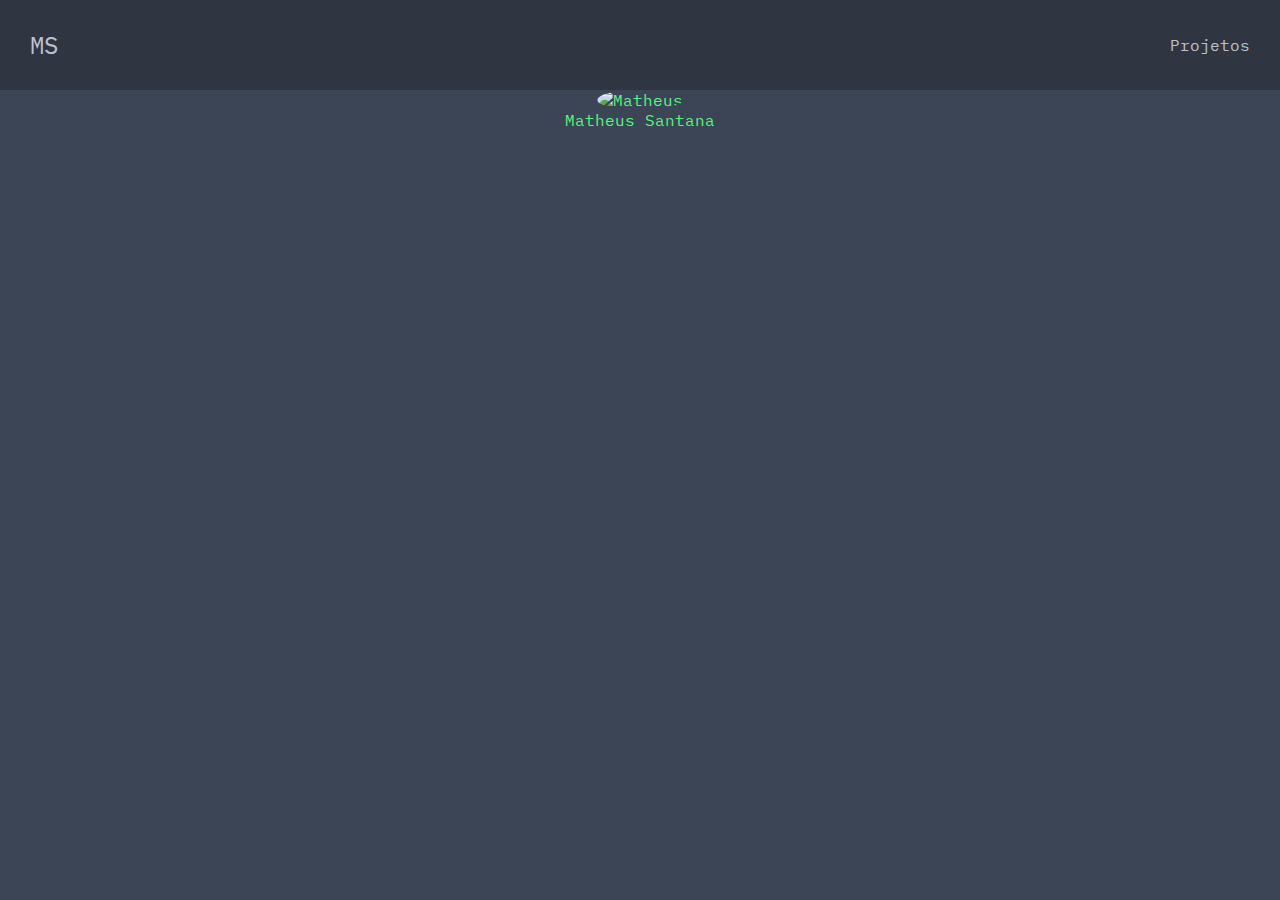
==== index.html @ c453e530 "initial commit" ====
<!DOCTYPE html>

<html>
    <head>
        <meta name="viewport" content="width=device-width, initial-scale=1.0">
        <link rel="stylesheet" href="styles/global.css">
        <link rel="stylesheet" href="styles/index.css">
        <title>Matheus</title>
    </head>

    <body>
        <!--navBar components-->
        <header>
            <nav>
                <div id="main-icon">
                    <a class="nav-link" href="/index.html">MS</a>
                </div>
                <a class="nav-link" href="/pages/projetos/">Projetos</a>
            </nav>
        </header>

        <img id="avatar" 
        src="https://avatars3.githubusercontent.com/u/40031356?s=460&v=4" 
        alt="Matheus"
        ><!--img#avatar-->

        <p id="avatar-title">Matheus Santana</p>
    </body>
</html>
---- styles/global.css ----
@import url('https://fonts.googleapis.com/css?family=IBM+Plex+Mono&display=swap');

* {
    margin: 0;
    padding: 0;
    border: 0;
}

body {
    background-color: #3C4556;
    color: rgba(80, 250, 123, 1);
    font-family: 'IBM Plex Mono', monospace;
    text-align: center;
}

header {
    background-color: rgb(47, 54, 66);
}

header nav{
    display: flex;
    flex-direction: row;
    align-items: center;
    justify-content: flex-end;
    height: 50px;
    padding: 20px;
}

#main-icon {
    margin-right: auto;
    font-size: 24px;
}

.nav-link {
    text-decoration: none;
    margin: 10px;
    color: #BCC2CD;
}

.nav-link:hover {
    color: rgb(236, 141, 200);
    border-bottom: 1px solid rgba(80, 250, 123, 1);
    transition: color 300ms,
                border 400ms;

}
---- styles/index.css ----
#avatar {
    max-width: 300px;
    border-radius: 50%;
}
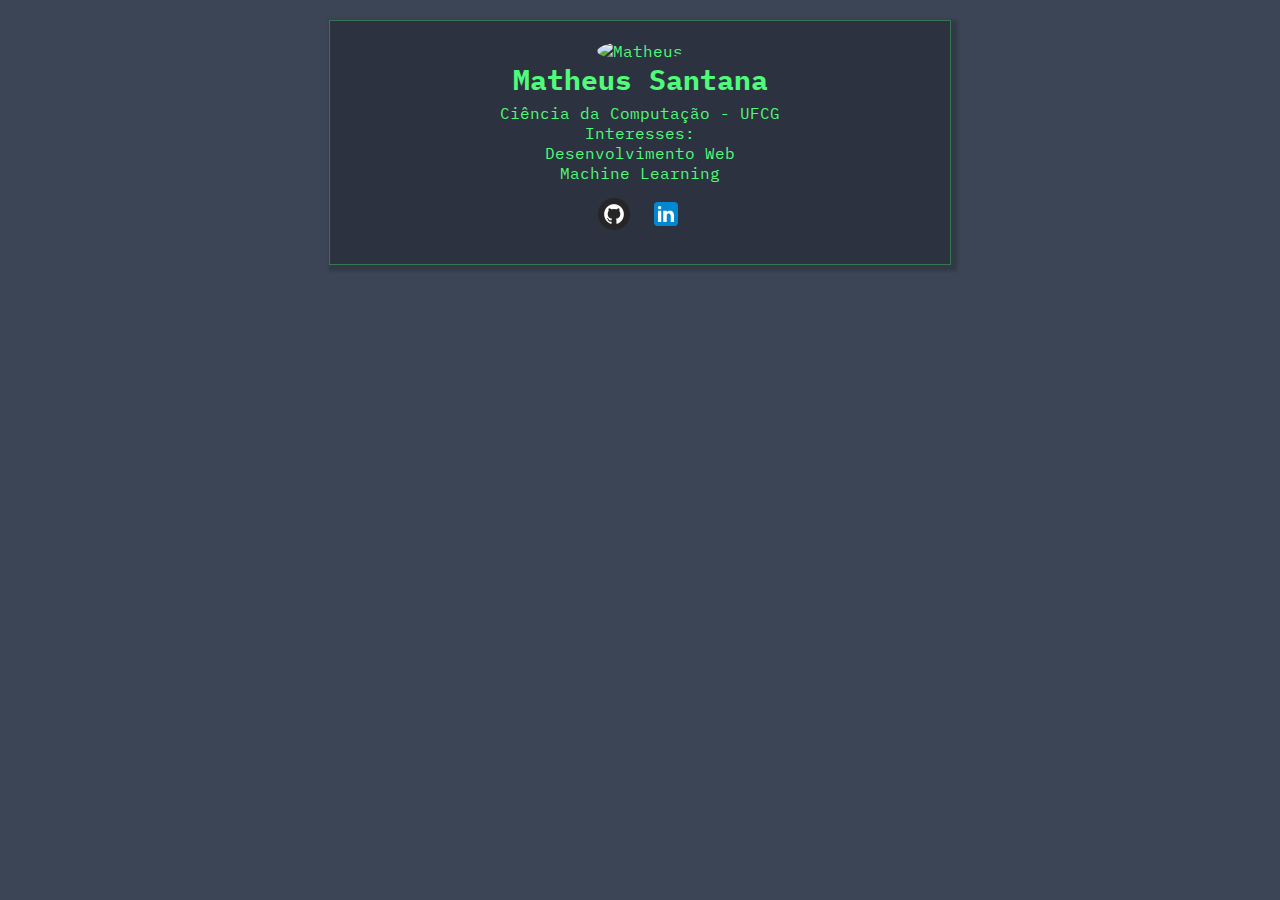
==== commit d021ce12: "remove navbar and improvements" ====
--- a/index.html
+++ b/index.html
@@ -3,27 +3,52 @@
 <html>
     <head>
         <meta name="viewport" content="width=device-width, initial-scale=1.0">
+        <link rel="stylesheet" href="assets/css/devicons.css">
         <link rel="stylesheet" href="styles/global.css">
         <link rel="stylesheet" href="styles/index.css">
         <title>Matheus</title>
     </head>
 
     <body>
-        <!--navBar components-->
-        <header>
-            <nav>
-                <div id="main-icon">
-                    <a class="nav-link" href="/index.html">MS</a>
+
+        <main>
+            <div id="intro">
+                <img id="avatar" 
+                src="https://avatars3.githubusercontent.com/u/40031356?s=460&v=4" 
+                alt="Matheus"
+                ><!--img#avatar-->
+
+                <h1 id="avatar-title">Matheus Santana</h1>
+
+                <div id="info">
+                    <p>
+                        Ciência da Computação - UFCG 
+                    </p><!--about-me-->
+                    <p>
+                        Interesses:
+                    </p>
+                    <ul>
+                        <li>Desenvolvimento Web</li>
+                        <li>Machine Learning</li>
+                    </ul>
                 </div>
-                <a class="nav-link" href="/pages/projetos/">Projetos</a>
-            </nav>
-        </header>
-
-        <img id="avatar" 
-        src="https://avatars3.githubusercontent.com/u/40031356?s=460&v=4" 
-        alt="Matheus"
-        ><!--img#avatar-->
-
-        <p id="avatar-title">Matheus Santana</p>
+                <div id="social-media">
+                    <a href="http://github.com/mathsantana">
+                        <img src="assets/github.png" 
+                        alt="Git" 
+                        class="icons"
+                        height="32"
+                        width="32">
+                    </a>
+                    <a href="https://www.linkedin.com/in/matheusalcsantana/">
+                        <img src="assets/linkedin.png" 
+                        alt="Linkedin" 
+                        class="icons"
+                        height="32"
+                        width="32">
+                    </a>
+                </div><!--social-media-->
+            </div>
+        </main>
     </body>
 </html>--- a/assets/css/devicons.css
+++ b/assets/css/devicons.css
@@ -0,0 +1,787 @@
+﻿/*!
+ *  Devicons 1.8.0 made by Theodore Vorillas / http://vorillaz.com 
+ */
+@font-face {
+  font-family: 'devicons';
+  src: url("../fonts/devicons.eot?xqxft6");
+  src: url("../fonts/devicons.eot?#iefixxqxft6") format("embedded-opentype"), url("../fonts/devicons.woff?xqxft6") format("woff"), url("../fonts/devicons.ttf?xqxft6") format("truetype"), url("../fonts/devicons.svg?xqxft6#devicons") format("svg");
+  font-weight: normal;
+  font-style: normal;
+}
+
+.devicons {
+  font-family: 'devicons';
+  speak: none;
+  font-style: normal;
+  font-weight: normal;
+  font-variant: normal;
+  text-transform: none;
+  line-height: 1;
+  /* Better Font Rendering =========== */
+  -webkit-font-smoothing: antialiased;
+  -moz-osx-font-smoothing: grayscale;
+}
+
+.devicons-git:before {
+  content: "\e602";
+}
+
+.devicons-git_compare:before {
+  content: "\e628";
+}
+
+.devicons-git_branch:before {
+  content: "\e625";
+}
+
+.devicons-git_commit:before {
+  content: "\e629";
+}
+
+.devicons-git_pull_request:before {
+  content: "\e626";
+}
+
+.devicons-git_merge:before {
+  content: "\e627";
+}
+
+.devicons-bitbucket:before {
+  content: "\e603";
+}
+
+.devicons-github_alt:before {
+  content: "\e608";
+}
+
+.devicons-github_badge:before {
+  content: "\e609";
+}
+
+.devicons-github:before {
+  content: "\e60a";
+}
+
+.devicons-github_full:before {
+  content: "\e617";
+}
+
+.devicons-java:before {
+  content: "\e638";
+}
+
+.devicons-ruby:before {
+  content: "\e639";
+}
+
+.devicons-scala:before {
+  content: "\e637";
+}
+
+.devicons-python:before {
+  content: "\e63c";
+}
+
+.devicons-go:before {
+  content: "\e624";
+}
+
+.devicons-ruby_on_rails:before {
+  content: "\e63b";
+}
+
+.devicons-django:before {
+  content: "\e61d";
+}
+
+.devicons-markdown:before {
+  content: "\e63e";
+}
+
+.devicons-php:before {
+  content: "\e63d";
+}
+
+.devicons-mysql:before {
+  content: "\e604";
+}
+
+.devicons-streamline:before {
+  content: "\e605";
+}
+
+.devicons-database:before {
+  content: "\e606";
+}
+
+.devicons-laravel:before {
+  content: "\e63f";
+}
+
+.devicons-javascript:before {
+  content: "\e64e";
+}
+
+.devicons-angular:before {
+  content: "\e653";
+}
+
+.devicons-backbone:before {
+  content: "\e652";
+}
+
+.devicons-coffeescript:before {
+  content: "\e651";
+}
+
+.devicons-jquery:before {
+  content: "\e650";
+}
+
+.devicons-modernizr:before {
+  content: "\e620";
+}
+
+.devicons-jquery_ui:before {
+  content: "\e654";
+}
+
+.devicons-ember:before {
+  content: "\e61b";
+}
+
+.devicons-dojo:before {
+  content: "\e61c";
+}
+
+.devicons-nodejs:before {
+  content: "\e619";
+}
+
+.devicons-nodejs_small:before {
+  content: "\e618";
+}
+
+.devicons-javascript_shield:before {
+  content: "\e64f";
+}
+
+.devicons-bootstrap:before {
+  content: "\e647";
+}
+
+.devicons-sass:before {
+  content: "\e64b";
+}
+
+.devicons-css3_full:before {
+  content: "\e64a";
+}
+
+.devicons-css3:before {
+  content: "\e649";
+}
+
+.devicons-html5:before {
+  content: "\e636";
+}
+
+.devicons-html5_multimedia:before {
+  content: "\e632";
+}
+
+.devicons-html5_device_access:before {
+  content: "\e633";
+}
+
+.devicons-html5_3d_effects:before {
+  content: "\e635";
+}
+
+.devicons-html5_connectivity:before {
+  content: "\e634";
+}
+
+.devicons-ghost_small:before {
+  content: "\e614";
+}
+
+.devicons-ghost:before {
+  content: "\e61f";
+}
+
+.devicons-magento:before {
+  content: "\e640";
+}
+
+.devicons-joomla:before {
+  content: "\e641";
+}
+
+.devicons-jekyll_small:before {
+  content: "\e60d";
+}
+
+.devicons-drupal:before {
+  content: "\e642";
+}
+
+.devicons-wordpress:before {
+  content: "\e60b";
+}
+
+.devicons-grunt:before {
+  content: "\e64c";
+}
+
+.devicons-bower:before {
+  content: "\e64d";
+}
+
+.devicons-npm:before {
+  content: "\e61e";
+}
+
+.devicons-yahoo_small:before {
+  content: "\e62b";
+}
+
+.devicons-yahoo:before {
+  content: "\e615";
+}
+
+.devicons-bing_small:before {
+  content: "\e600";
+}
+
+.devicons-windows:before {
+  content: "\e60f";
+}
+
+.devicons-linux:before {
+  content: "\e612";
+}
+
+.devicons-ubuntu:before {
+  content: "\e63a";
+}
+
+.devicons-android:before {
+  content: "\e60e";
+}
+
+.devicons-apple:before {
+  content: "\e611";
+}
+
+.devicons-appstore:before {
+  content: "\e613";
+}
+
+.devicons-phonegap:before {
+  content: "\e630";
+}
+
+.devicons-blackberry:before {
+  content: "\e623";
+}
+
+.devicons-stackoverflow:before {
+  content: "\e610";
+}
+
+.devicons-techcrunch:before {
+  content: "\e62c";
+}
+
+.devicons-codrops:before {
+  content: "\e62f";
+}
+
+.devicons-css_tricks:before {
+  content: "\e601";
+}
+
+.devicons-smashing_magazine:before {
+  content: "\e62d";
+}
+
+.devicons-netmagazine:before {
+  content: "\e62e";
+}
+
+.devicons-codepen:before {
+  content: "\e616";
+}
+
+.devicons-cssdeck:before {
+  content: "\e62a";
+}
+
+.devicons-hackernews:before {
+  content: "\e61a";
+}
+
+.devicons-dropbox:before {
+  content: "\e607";
+}
+
+.devicons-google_drive:before {
+  content: "\e631";
+}
+
+.devicons-visualstudio:before {
+  content: "\e60c";
+}
+
+.devicons-unity_small:before {
+  content: "\e621";
+}
+
+.devicons-raspberry_pi:before {
+  content: "\e622";
+}
+
+.devicons-chrome:before {
+  content: "\e643";
+}
+
+.devicons-ie:before {
+  content: "\e644";
+}
+
+.devicons-firefox:before {
+  content: "\e645";
+}
+
+.devicons-opera:before {
+  content: "\e646";
+}
+
+.devicons-safari:before {
+  content: "\e648";
+}
+
+.devicons-swift:before {
+  content: "\e655";
+}
+
+.devicons-symfony:before {
+  content: "\e656";
+}
+
+.devicons-symfony_badge:before {
+  content: "\e657";
+}
+
+.devicons-less:before {
+  content: "\e658";
+}
+
+.devicons-stylus:before {
+  content: "\e659";
+}
+
+.devicons-trello:before {
+  content: "\e65a";
+}
+
+.devicons-atlassian:before {
+  content: "\e65b";
+}
+
+.devicons-jira:before {
+  content: "\e65c";
+}
+
+.devicons-envato:before {
+  content: "\e65d";
+}
+
+.devicons-snap_svg:before {
+  content: "\e65e";
+}
+
+.devicons-raphael:before {
+  content: "\e65f";
+}
+
+.devicons-google_analytics:before {
+  content: "\e660";
+}
+
+.devicons-compass:before {
+  content: "\e661";
+}
+
+.devicons-onedrive:before {
+  content: "\e662";
+}
+
+.devicons-gulp:before {
+  content: "\e663";
+}
+
+.devicons-atom:before {
+  content: "\e664";
+}
+
+.devicons-cisco:before {
+  content: "\e665";
+}
+
+.devicons-nancy:before {
+  content: "\e666";
+}
+
+.devicons-clojure:before {
+  content: "\e668";
+}
+
+.devicons-clojure_alt:before {
+  content: "\e66a";
+}
+
+.devicons-perl:before {
+  content: "\e669";
+}
+
+.devicons-celluloid:before {
+  content: "\e66b";
+}
+
+.devicons-w3c:before {
+  content: "\e66c";
+}
+
+.devicons-redis:before {
+  content: "\e66d";
+}
+
+.devicons-postgresql:before {
+  content: "\e66e";
+}
+
+.devicons-webplatform:before {
+  content: "\e66f";
+}
+
+.devicons-jenkins:before {
+  content: "\e667";
+}
+
+.devicons-requirejs:before {
+  content: "\e670";
+}
+
+.devicons-opensource:before {
+  content: "\e671";
+}
+
+.devicons-typo3:before {
+  content: "\e672";
+}
+
+.devicons-uikit:before {
+  content: "\e673";
+}
+
+.devicons-doctrine:before {
+  content: "\e674";
+}
+
+.devicons-groovy:before {
+  content: "\e675";
+}
+
+.devicons-nginx:before {
+  content: "\e676";
+}
+
+.devicons-haskell:before {
+  content: "\e677";
+}
+
+.devicons-zend:before {
+  content: "\e678";
+}
+
+.devicons-gnu:before {
+  content: "\e679";
+}
+
+.devicons-yeoman:before {
+  content: "\e67a";
+}
+
+.devicons-heroku:before {
+  content: "\e67b";
+}
+
+.devicons-debian:before {
+  content: "\e67d";
+}
+
+.devicons-travis:before {
+  content: "\e67e";
+}
+
+.devicons-dotnet:before {
+  content: "\e67f";
+}
+
+.devicons-codeigniter:before {
+  content: "\e680";
+}
+
+.devicons-javascript_badge:before {
+  content: "\e681";
+}
+
+.devicons-yii:before {
+  content: "\e682";
+}
+
+.devicons-msql_server:before {
+  content: "\e67c";
+}
+
+.devicons-composer:before {
+  content: "\e683";
+}
+
+.devicons-krakenjs_badge:before {
+  content: "\e684";
+}
+
+.devicons-krakenjs:before {
+  content: "\e685";
+}
+
+.devicons-mozilla:before {
+  content: "\e686";
+}
+
+.devicons-firebase:before {
+  content: "\e687";
+}
+
+.devicons-sizzlejs:before {
+  content: "\e688";
+}
+
+.devicons-creativecommons:before {
+  content: "\e689";
+}
+
+.devicons-creativecommons_badge:before {
+  content: "\e68a";
+}
+
+.devicons-mitlicence:before {
+  content: "\e68b";
+}
+
+.devicons-senchatouch:before {
+  content: "\e68c";
+}
+
+.devicons-bugsense:before {
+  content: "\e68d";
+}
+
+.devicons-extjs:before {
+  content: "\e68e";
+}
+
+.devicons-mootools_badge:before {
+  content: "\e68f";
+}
+
+.devicons-mootools:before {
+  content: "\e690";
+}
+
+.devicons-ruby_rough:before {
+  content: "\e691";
+}
+
+.devicons-komodo:before {
+  content: "\e692";
+}
+
+.devicons-coda:before {
+  content: "\e693";
+}
+
+.devicons-bintray:before {
+  content: "\e694";
+}
+
+.devicons-terminal:before {
+  content: "\e695";
+}
+
+.devicons-code:before {
+  content: "\e696";
+}
+
+.devicons-responsive:before {
+  content: "\e697";
+}
+
+.devicons-dart:before {
+  content: "\e698";
+}
+
+.devicons-aptana:before {
+  content: "\e699";
+}
+
+.devicons-mailchimp:before {
+  content: "\e69a";
+}
+
+.devicons-netbeans:before {
+  content: "\e69b";
+}
+
+.devicons-dreamweaver:before {
+  content: "\e69c";
+}
+
+.devicons-brackets:before {
+  content: "\e69d";
+}
+
+.devicons-eclipse:before {
+  content: "\e69e";
+}
+
+.devicons-cloud9:before {
+  content: "\e69f";
+}
+
+.devicons-scrum:before {
+  content: "\e6a0";
+}
+
+.devicons-prolog:before {
+  content: "\e6a1";
+}
+
+.devicons-terminal_badge:before {
+  content: "\e6a2";
+}
+
+.devicons-code_badge:before {
+  content: "\e6a3";
+}
+
+.devicons-mongodb:before {
+  content: "\e6a4";
+}
+
+.devicons-meteor:before {
+  content: "\e6a5";
+}
+
+.devicons-meteorfull:before {
+  content: "\e6a6";
+}
+
+.devicons-fsharp:before {
+  content: "\e6a7";
+}
+
+.devicons-rust:before {
+  content: "\e6a8";
+}
+
+.devicons-ionic:before {
+  content: "\e6a9";
+}
+
+.devicons-sublime:before {
+  content: "\e6aa";
+}
+
+.devicons-appcelerator:before {
+  content: "\e6ab";
+}
+
+.devicons-asterisk:before {
+  content: "\e6ac";
+}
+
+.devicons-aws:before {
+  content: "\e6ad";
+}
+
+.devicons-digital-ocean:before {
+  content: "\e6ae";
+}
+
+.devicons-dlang:before {
+  content: "\e6af";
+}
+
+.devicons-docker:before {
+  content: "\e6b0";
+}
+
+.devicons-erlang:before {
+  content: "\e6b1";
+}
+
+.devicons-google-cloud-platform:before {
+  content: "\e6b2";
+}
+
+.devicons-grails:before {
+  content: "\e6b3";
+}
+
+.devicons-illustrator:before {
+  content: "\e6b4";
+}
+
+.devicons-intellij:before {
+  content: "\e6b5";
+}
+
+.devicons-materializecss:before {
+  content: "\e6b6";
+}
+
+.devicons-openshift:before {
+  content: "\e6b7";
+}
+
+.devicons-photoshop:before {
+  content: "\e6b8";
+}
+
+.devicons-rackspace:before {
+  content: "\e6b9";
+}
+
+.devicons-react:before {
+  content: "\e6ba";
+}
+
+.devicons-redhat:before {
+  content: "\e6bb";
+}
+
+.devicons-scriptcs:before {
+  content: "\e6bc";
+}
+
+.devicons-sqllite:before {
+  content: "\e6c4";
+}
+
+.devicons-vim:before {
+  content: "\e6c5";
+}
--- a/styles/global.css
+++ b/styles/global.css
@@ -11,6 +11,16 @@
     color: rgba(80, 250, 123, 1);
     font-family: 'IBM Plex Mono', monospace;
     text-align: center;
+    height: 100%;
+    /* background-image: linear-gradient(180deg,rgb(69, 79, 99), #3C4556); */
+}
+
+a {
+    text-decoration: none;
+}
+
+ul {
+    list-style: none;
 }
 
 header {
--- a/styles/index.css
+++ b/styles/index.css
@@ -1,4 +1,36 @@
+main {
+    display: flex;
+    flex-direction: column;
+    align-items: center;
+}
+
+#intro {
+    background-color: rgb(44, 50, 63);
+    display: flex;
+    flex-direction: column;
+    align-items: center;
+    max-width: 600px;
+    min-width: 260px;
+    margin-top: 20px;
+    border: 1px solid rgba(80, 250, 122, 0.336) ;
+    width: 60%;
+    padding: 20px 10px;
+    box-shadow: 3px 3px 3px 3px rgba(21, 24, 29, 0.274) ;
+}
+
+#info {
+    margin: 5px 0;
+}
+
+.icons {
+    margin: 10px 5px;
+}
+
 #avatar {
-    max-width: 300px;
+    max-width: 200px;
     border-radius: 50%;
+}
+
+#avatar-title {
+    font-size: 28px;
 }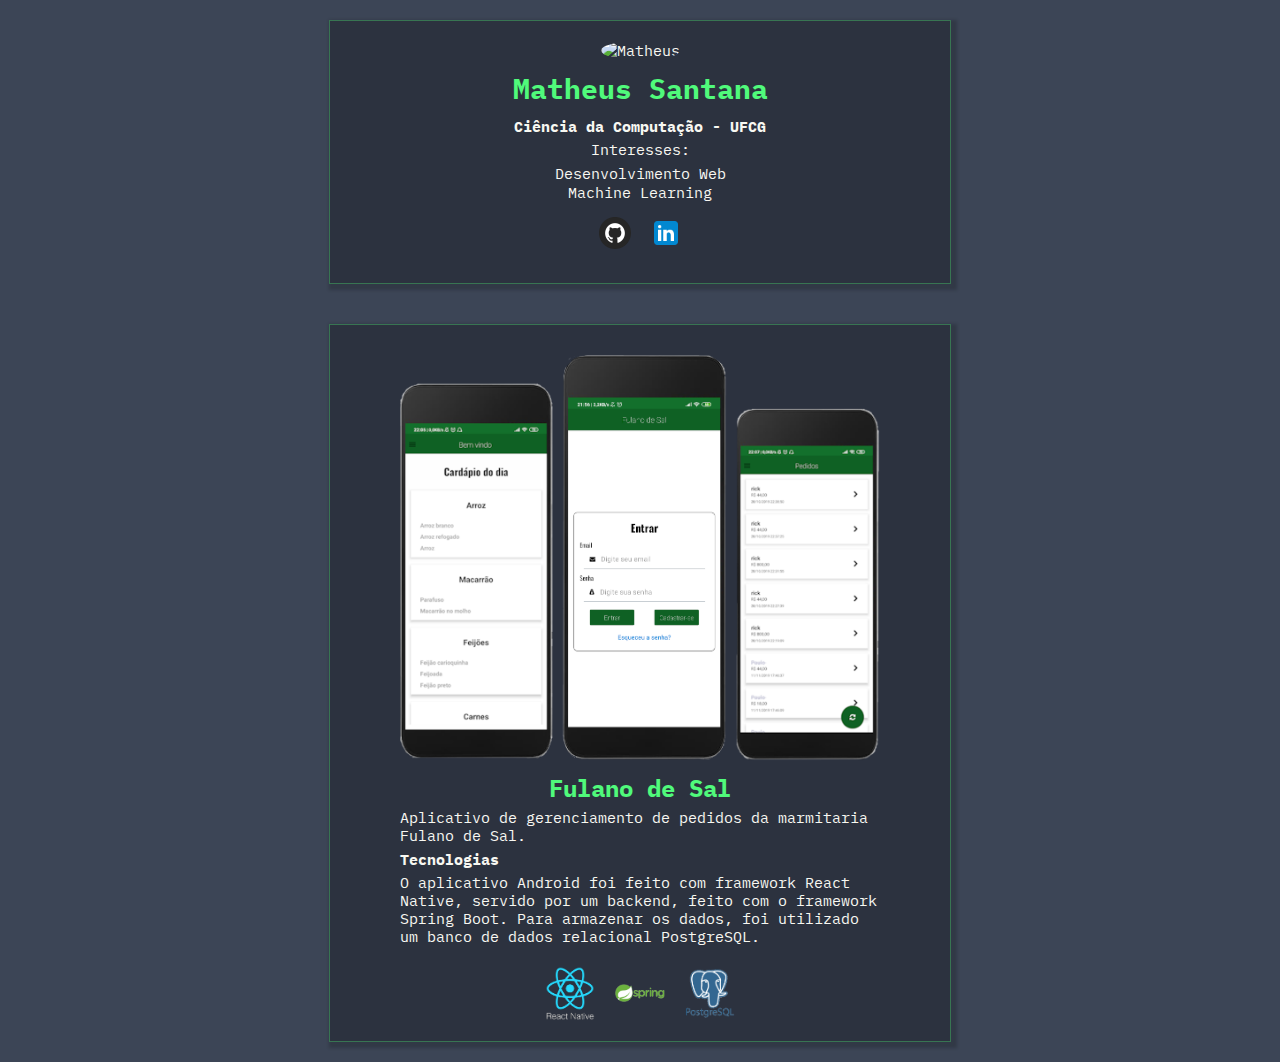
==== commit 69083c0a: "first project added + fixes" ====
--- a/index.html
+++ b/index.html
@@ -3,16 +3,15 @@
 <html>
     <head>
         <meta name="viewport" content="width=device-width, initial-scale=1.0">
-        <link rel="stylesheet" href="assets/css/devicons.css">
         <link rel="stylesheet" href="styles/global.css">
         <link rel="stylesheet" href="styles/index.css">
-        <title>Matheus</title>
+        <title>Matheus Santana</title>
     </head>
 
     <body>
 
         <main>
-            <div id="intro">
+            <div class="box">
                 <img id="avatar" 
                 src="https://avatars3.githubusercontent.com/u/40031356?s=460&v=4" 
                 alt="Matheus"
@@ -21,9 +20,9 @@
                 <h1 id="avatar-title">Matheus Santana</h1>
 
                 <div id="info">
-                    <p>
+                    <h3>
                         Ciência da Computação - UFCG 
-                    </p><!--about-me-->
+                    </h3><!--about-me-->
                     <p>
                         Interesses:
                     </p>
@@ -49,6 +48,39 @@
                     </a>
                 </div><!--social-media-->
             </div>
+
+            <div class="box">
+                <img src="assets/fulanodesal.png"
+                alt="Fulano de Sal"
+                class="image-project">
+                <h2>Fulano de Sal</h2>
+                <section>
+                    <p>
+                        Aplicativo de gerenciamento de pedidos da marmitaria
+                        Fulano de Sal.
+                    </p>
+                    <h3>
+                        Tecnologias
+                    </h3>
+                    <p>
+                        O aplicativo Android foi feito com framework React Native, 
+                        servido por um backend, feito com o framework Spring Boot.
+                        Para armazenar os dados, foi utilizado um banco de dados
+                        relacional PostgreSQL.
+                    </p>
+                </section>
+                <div class="box-icons">
+                    <img src="assets/rn.png" 
+                    alt="React Native" 
+                    class="tech"> 
+                    <img src="assets/spring.png" 
+                    alt="Spring Boot" 
+                    class="tech"> 
+                    <img src="assets/postgres.png" 
+                    alt="PostgreSQL" 
+                    class="tech"> 
+                </div>
+            </div>
         </main>
     </body>
 </html>--- a/styles/global.css
+++ b/styles/global.css
@@ -1,14 +1,17 @@
-@import url('https://fonts.googleapis.com/css?family=IBM+Plex+Mono&display=swap');
+@import url('https://fonts.googleapis.com/css?family=IBM+Plex+Mono:300,400&display=swap');
+@import "vars.css";
 
 * {
     margin: 0;
     padding: 0;
     border: 0;
+    font-size: 15px;
 }
+
 
 body {
     background-color: #3C4556;
-    color: rgba(80, 250, 123, 1);
+    color: var(--white);
     font-family: 'IBM Plex Mono', monospace;
     text-align: center;
     height: 100%;
@@ -23,22 +26,29 @@
     list-style: none;
 }
 
-header {
-    background-color: rgb(47, 54, 66);
+h1, h2, h3, p {
+    margin-bottom: 5px;
 }
 
-header nav{
-    display: flex;
-    flex-direction: row;
-    align-items: center;
-    justify-content: flex-end;
-    height: 50px;
-    padding: 20px;
+h1, h2 {
+    color: var(--green);
 }
 
-#main-icon {
-    margin-right: auto;
+h1 {
+    font-size: 28px;
+}
+
+h2 {
     font-size: 24px;
+}
+
+h3 {
+    font-size: 15px;
+}
+
+p {
+    font-size: 15px;
+    line-height: 120%;
 }
 
 .nav-link {
@@ -54,3 +64,4 @@
                 border 400ms;
 
 }
+
--- a/styles/index.css
+++ b/styles/index.css
@@ -4,14 +4,19 @@
     align-items: center;
 }
 
-#intro {
+section {
+    width: 80%;
+    text-align: left;
+}
+
+.box {
     background-color: rgb(44, 50, 63);
     display: flex;
     flex-direction: column;
     align-items: center;
     max-width: 600px;
     min-width: 260px;
-    margin-top: 20px;
+    margin: 20px 0px;
     border: 1px solid rgba(80, 250, 122, 0.336) ;
     width: 60%;
     padding: 20px 10px;
@@ -29,8 +34,21 @@
 #avatar {
     max-width: 200px;
     border-radius: 50%;
+    margin-bottom: 10px;
 }
 
-#avatar-title {
-    font-size: 28px;
+.image-project {
+    width: 80%;
+    margin: 10px 0;
+}
+
+.box-icons {
+    display: flex;
+    margin-top: 15px;
+    align-items: center;
+}
+
+.tech {
+    width: 50px;
+    margin: 0 10px;
 }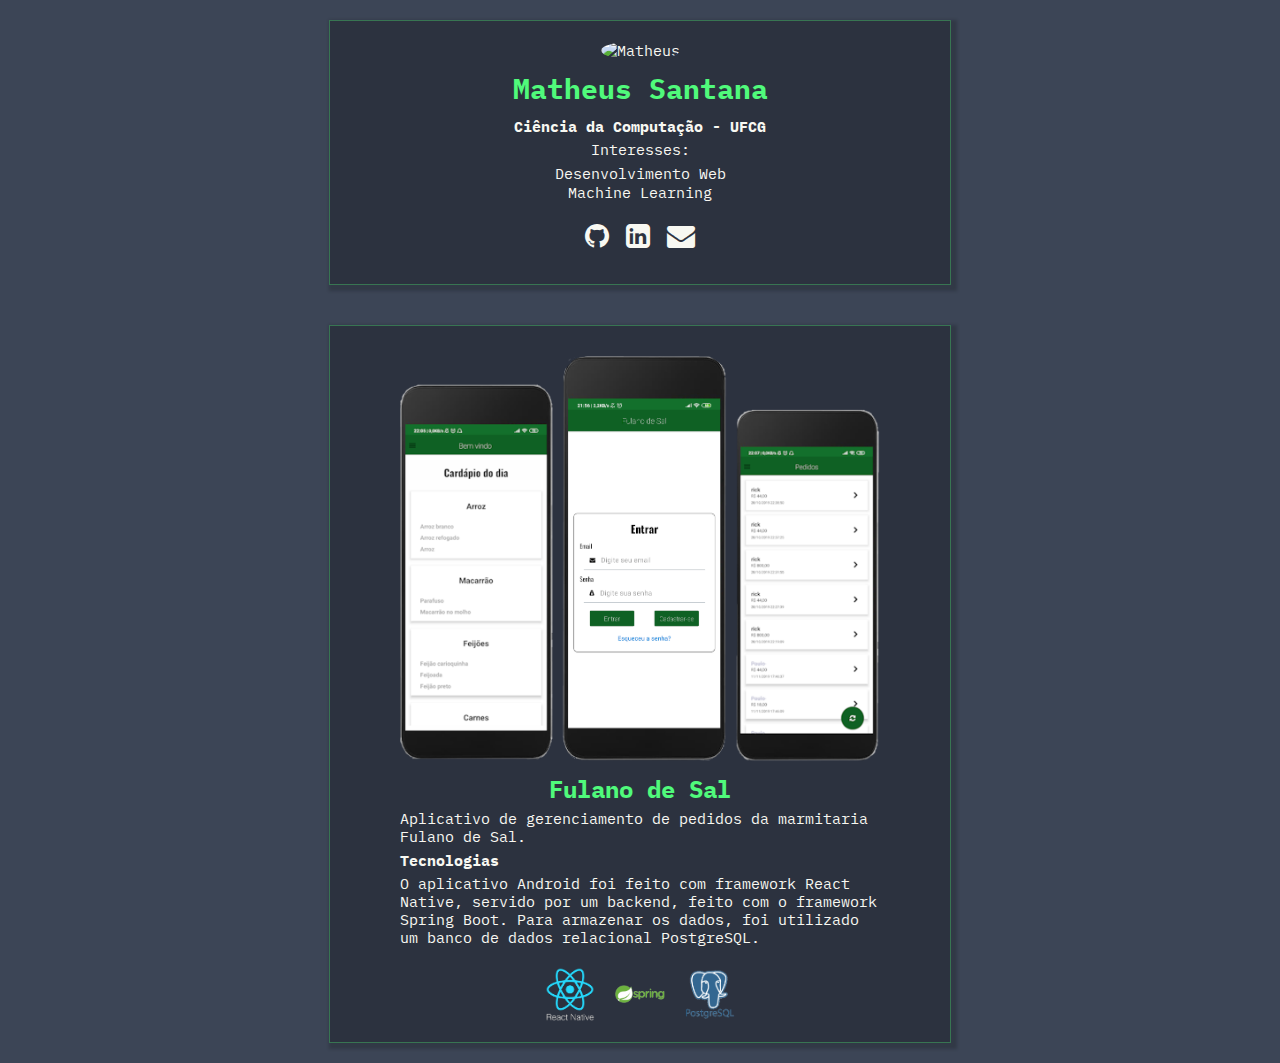
==== commit 5ff7d789: "improving social media icons" ====
--- a/index.html
+++ b/index.html
@@ -3,6 +3,7 @@
 <html>
     <head>
         <meta name="viewport" content="width=device-width, initial-scale=1.0">
+    <link rel="stylesheet" href="https://cdnjs.cloudflare.com/ajax/libs/font-awesome/4.7.0/css/font-awesome.min.css">
         <link rel="stylesheet" href="styles/global.css">
         <link rel="stylesheet" href="styles/index.css">
         <title>Matheus Santana</title>
@@ -32,19 +33,14 @@
                     </ul>
                 </div>
                 <div id="social-media">
-                    <a href="http://github.com/mathsantana">
-                        <img src="assets/github.png" 
-                        alt="Git" 
-                        class="icons"
-                        height="32"
-                        width="32">
+                    <a class="icons" target="_blank" href="http://github.com/mathsantana">
+                        <i class="fa fa-github" aria-hidden="true"></i>
                     </a>
-                    <a href="https://www.linkedin.com/in/matheusalcsantana/">
-                        <img src="assets/linkedin.png" 
-                        alt="Linkedin" 
-                        class="icons"
-                        height="32"
-                        width="32">
+                    <a class="icons" target="_blank" href="https://www.linkedin.com/in/matheusalcsantana/">
+                        <i class="fa fa-linkedin-square" aria-hidden="true"></i>
+                    </a>
+                    <a class="icons" href="mailto:matheus.santana@ccc.ufcg.edu.br">
+                        <i class="fa fa-envelope" aria-hidden="true"></i>
                     </a>
                 </div><!--social-media-->
             </div>
--- a/styles/index.css
+++ b/styles/index.css
@@ -27,8 +27,13 @@
     margin: 5px 0;
 }
 
+#social-media {
+    margin: 10px 0;
+}
+
 .icons {
-    margin: 10px 5px;
+    font-size: 28px;
+    color: var(--white);
 }
 
 #avatar {
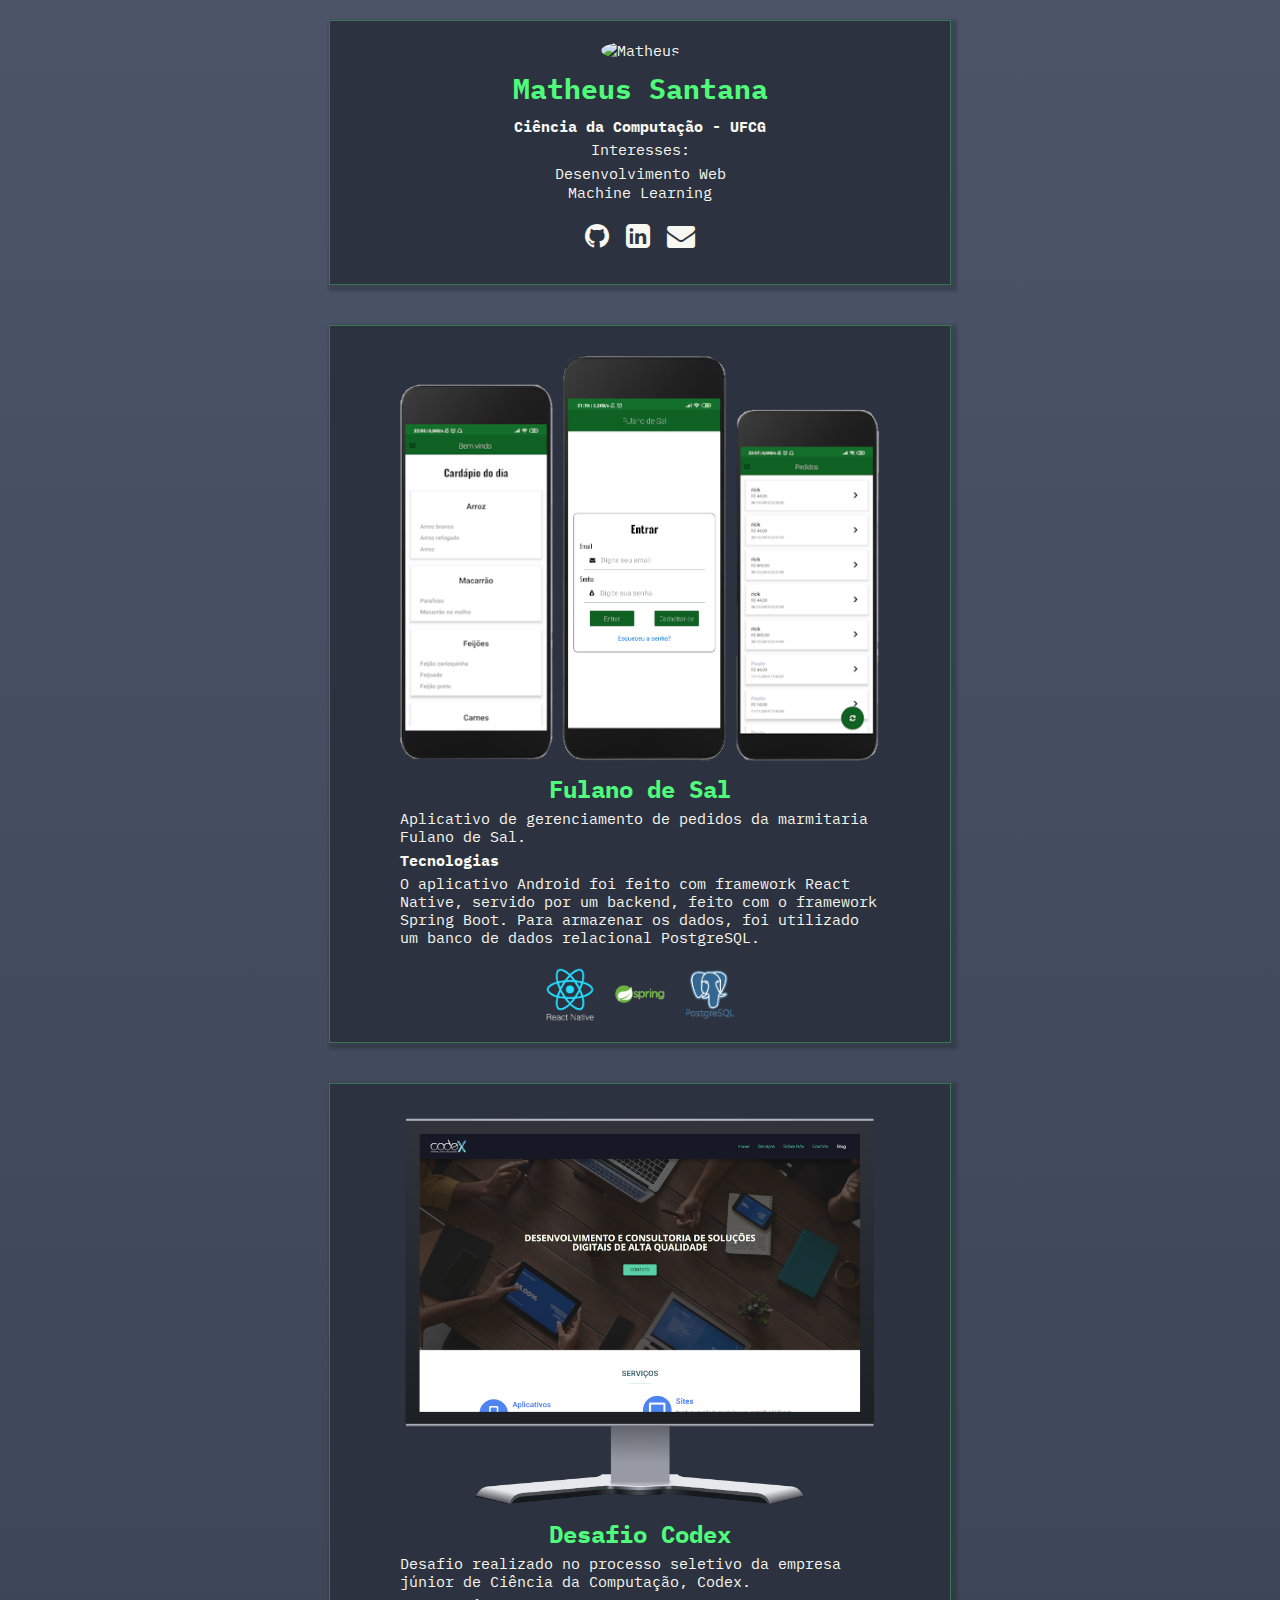
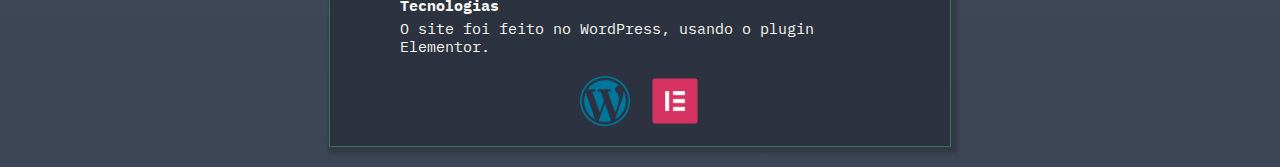
==== commit fabd2c30: "adding Codex project" ====
--- a/index.html
+++ b/index.html
@@ -77,6 +77,32 @@
                     class="tech"> 
                 </div>
             </div>
+            <div class="box">
+                <img src="assets/projeto-codex.png"
+                alt="Desafio Codex"
+                class="image-project">
+                <h2>Desafio Codex</h2>
+                <section>
+                    <p>
+                        Desafio realizado no processo seletivo da empresa júnior
+                        de Ciência da Computação, Codex.
+                    </p>
+                    <h3>
+                        Tecnologias
+                    </h3>
+                    <p>
+                        O site foi feito no WordPress, usando o plugin Elementor.
+                    </p>
+                </section>
+                <div class="box-icons">
+                    <img src="assets/wpIcon.png" 
+                    alt="WordPress" 
+                    class="tech"> 
+                    <img src="assets/elementorIcon.png" 
+                    alt="Elementor" 
+                    class="tech"> 
+                </div>
+            </div>
         </main>
     </body>
 </html>--- a/styles/global.css
+++ b/styles/global.css
@@ -10,12 +10,11 @@
 
 
 body {
-    background-color: #3C4556;
     color: var(--white);
     font-family: 'IBM Plex Mono', monospace;
     text-align: center;
     height: 100%;
-    /* background-image: linear-gradient(180deg,rgb(69, 79, 99), #3C4556); */
+    background-image: linear-gradient(180deg,rgb(76, 84, 104), #3C4556);
 }
 
 a {
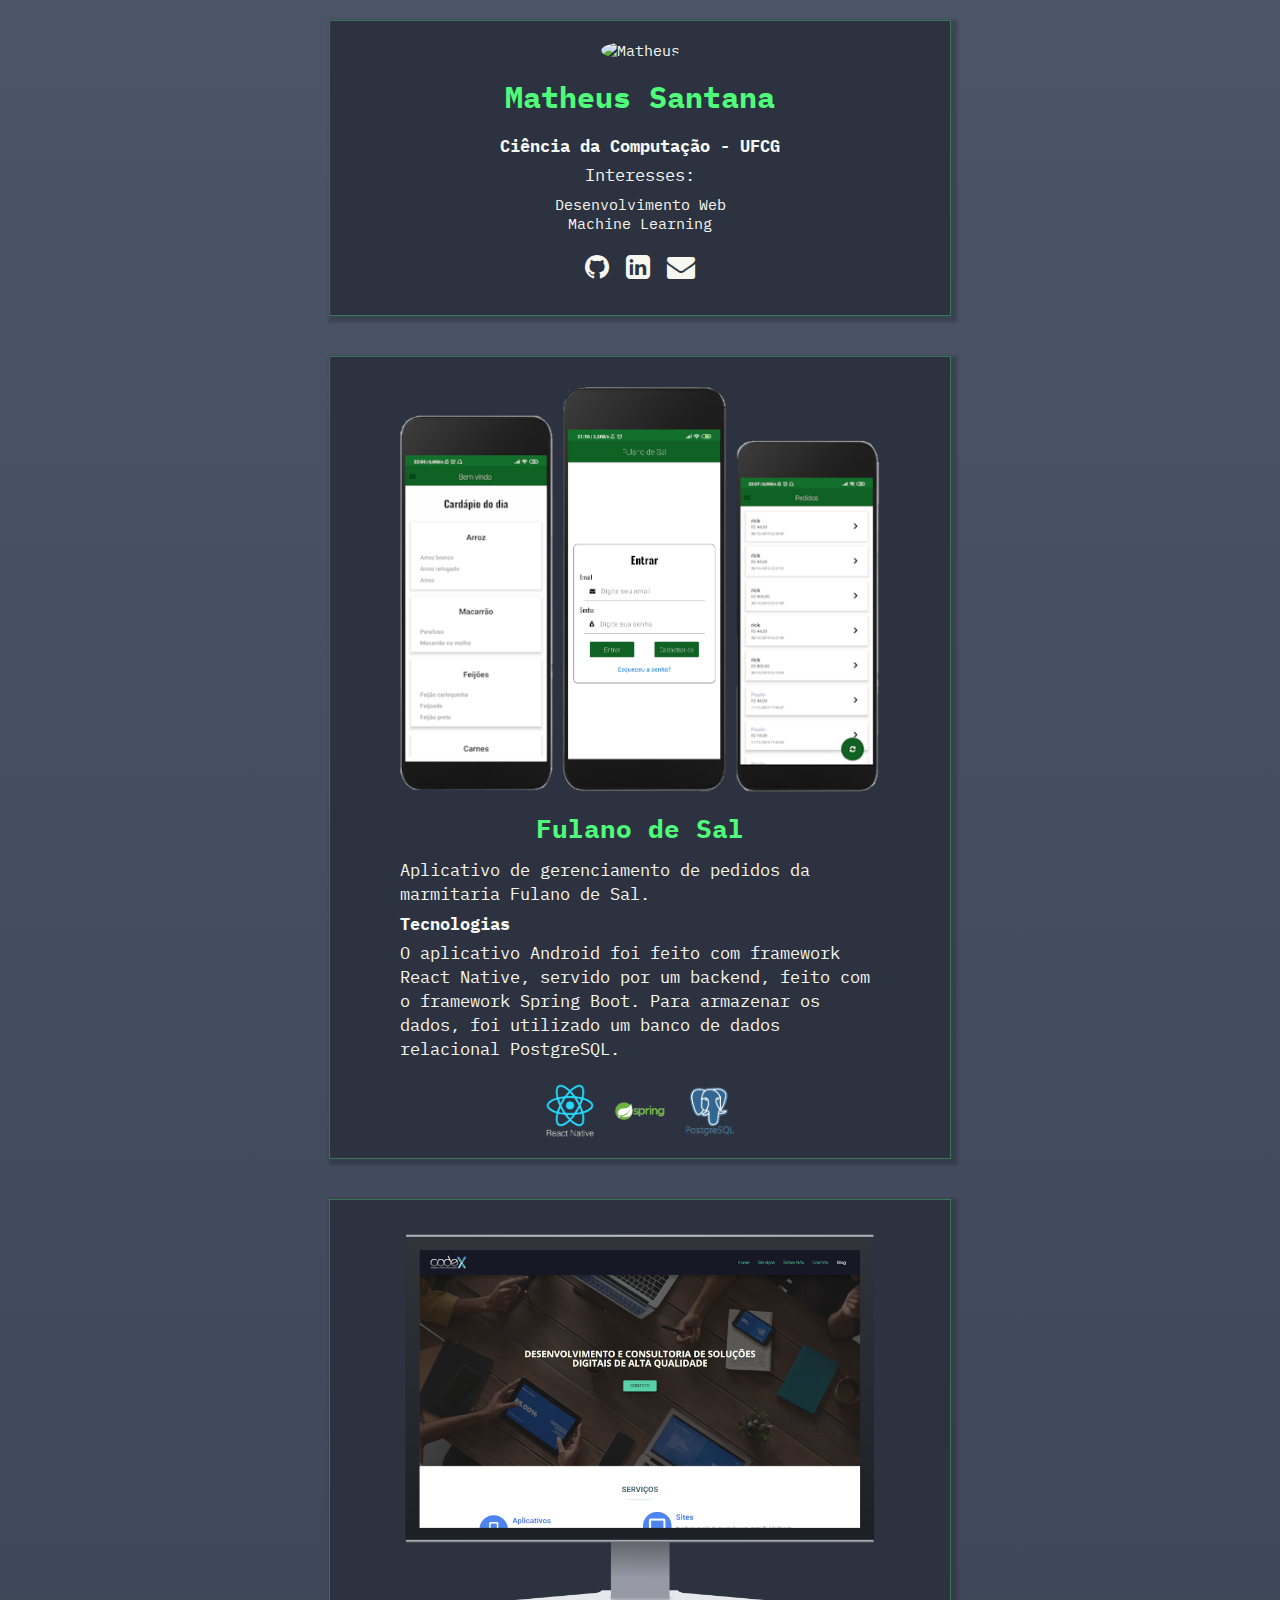
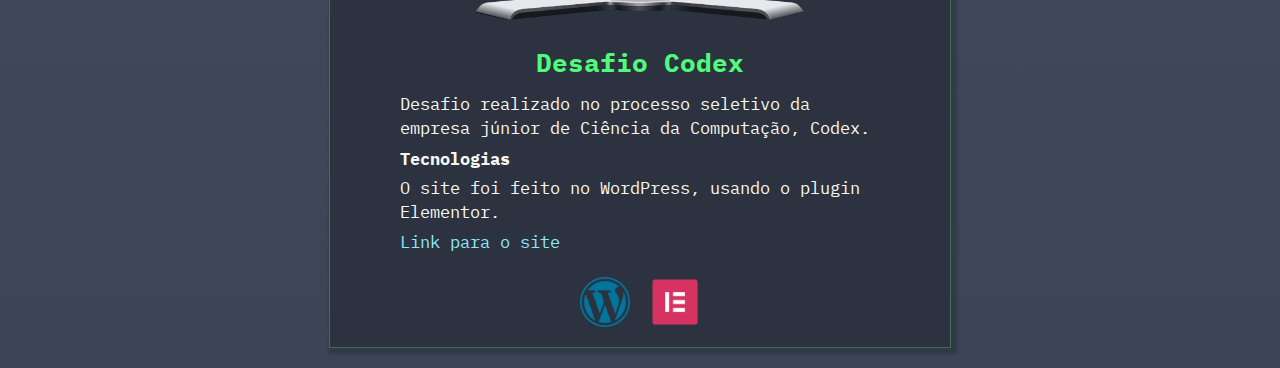
==== commit cd71e637: "hotfix: link to project codex" ====
--- a/index.html
+++ b/index.html
@@ -78,10 +78,14 @@
                 </div>
             </div>
             <div class="box">
-                <img src="assets/projeto-codex.png"
-                alt="Desafio Codex"
-                class="image-project">
-                <h2>Desafio Codex</h2>
+                <a href="http://codexdesafio.epizy.com/" target="_blank">
+                    <img src="assets/projeto-codex.png"
+                    alt="Desafio Codex"
+                    class="image-project">
+                </a>
+                <a href="http://codexdesafio.epizy.com/" target="_blank">
+                    <h2>Desafio Codex</h2>
+                </a>
                 <section>
                     <p>
                         Desafio realizado no processo seletivo da empresa júnior
@@ -93,6 +97,11 @@
                     <p>
                         O site foi feito no WordPress, usando o plugin Elementor.
                     </p>
+                    <a href="http://codexdesafio.epizy.com/" target="_blank">
+                        <p>
+                            Link para o site
+                        </p>
+                    </a>
                 </section>
                 <div class="box-icons">
                     <img src="assets/wpIcon.png" 
--- a/styles/global.css
+++ b/styles/global.css
@@ -21,12 +21,16 @@
     text-decoration: none;
 }
 
+a p {
+    color: var(--blue);
+}
+
 ul {
     list-style: none;
 }
 
 h1, h2, h3, p {
-    margin-bottom: 5px;
+    margin: 7px 0px;
 }
 
 h1, h2 {
@@ -34,20 +38,20 @@
 }
 
 h1 {
-    font-size: 28px;
+    font-size: 30px;
 }
 
 h2 {
-    font-size: 24px;
+    font-size: 26px;
 }
 
 h3 {
-    font-size: 15px;
+    font-size: 17px;
 }
 
 p {
-    font-size: 15px;
-    line-height: 120%;
+    font-size: 17px;
+    line-height: 140%;
 }
 
 .nav-link {
